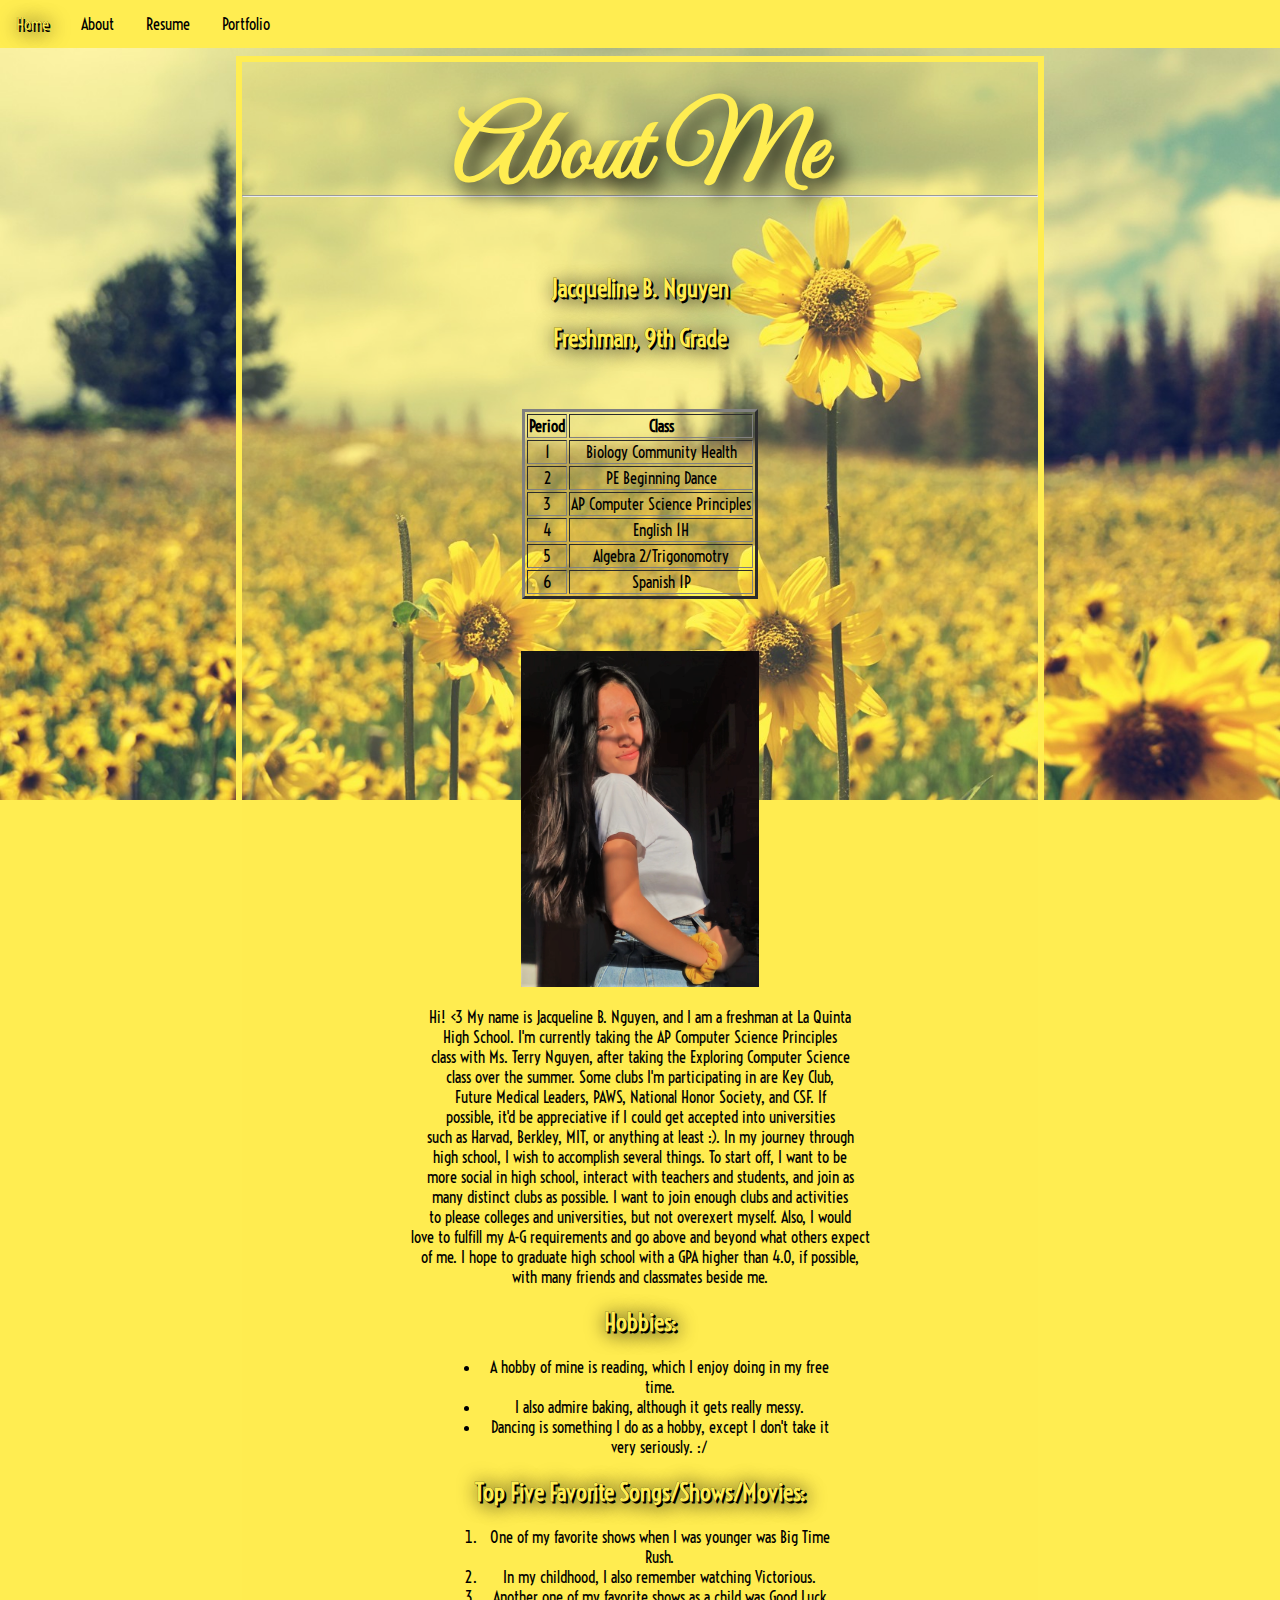
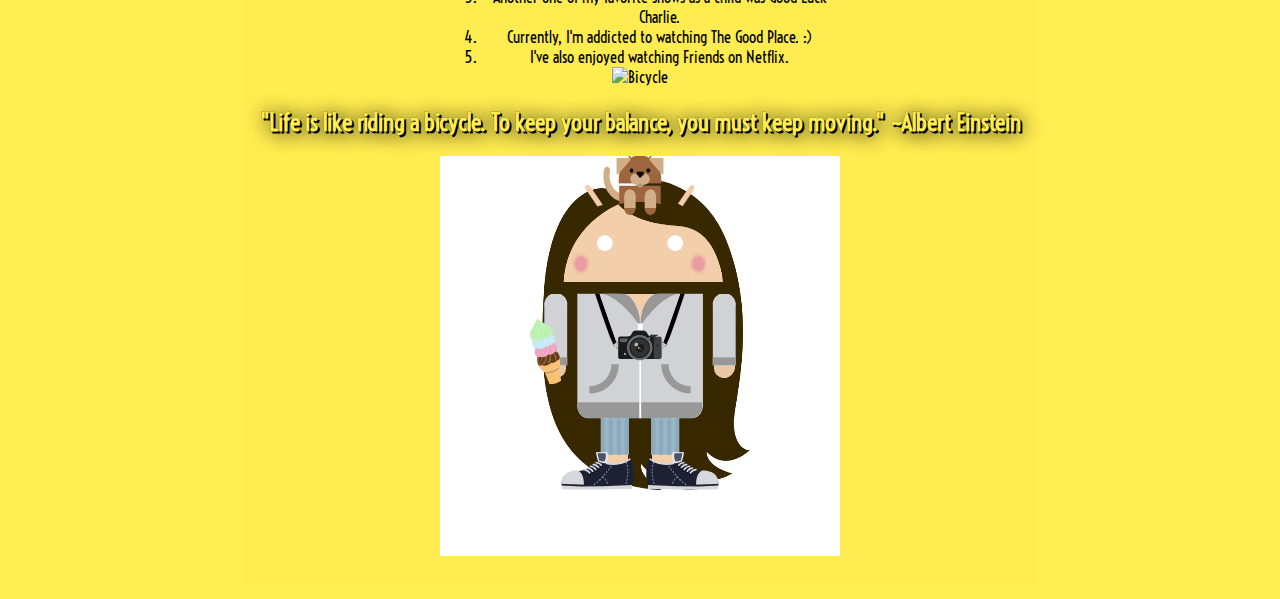
==== about.html @ ab5d4720 "Initial Commit" ====
<!doctype html>
<html>
    <head>
        <meta charset= "utf-8">
        <title>About</title>
        <link href="style.css" rel="stylesheet" type="text/css">
        <link href="https://fonts.googleapis.com/css?family=Great+Vibes" rel="stylesheet">
        <link href="https://fonts.googleapis.com/css?family=Voltaire" rel="stylesheet">
    </head>
    <body>
        <ul id="nav"> <!--This is a comment. ul stands for Unordered List-->
            <li><a href="index.html">Home</a></li> <!--li stands for List Item-->
            <li><a href="about.html">About</a></li>
            <li><a href="resume.html">Resume</a></li>
            <li><a href="portfolio.html">Portfolio</a></li>
        </ul>
        <div id="content">
        <h1>About Me</h1>
        <hr></hr>
        <p> <br>
            <br>
        </p>
        <h2>Jacqueline B. Nguyen</h2>
        <h2>Freshman, 9th Grade</h2>
        <p> <br>
        </p>        <table border="3">
            <tr> <!--Table Row of Headings-->
                <th>Period</th>
                <th>Class</th>
            </tr>
            <tr> <!--Period 1 Row-->
                <td>1</td>
                <td>Biology Community Health</td>
            </tr>
            <tr> <!--Period 2 Row-->
                <td>2</td>
                <td>PE Beginning Dance</td>
            </tr>
            </tr>
            <tr> <!--Period 3 Row-->
                <td>3</td>
                <td>AP Computer Science Principles</td>
            </tr>
            </tr>
            <tr> <!--Period 4 Row-->
                <td>4</td>
                <td>English 1H</td>
            </tr>
            </tr>
            <tr> <!--Period 5 Row-->
                <td>5</td>
                <td>Algebra 2/Trigonomotry</td>
            </tr>
            </tr>
            <tr> <!--Period 6 Row-->
                <td>6</td>
                <td>Spanish 1P</td>
            </tr>
        </table>
        <p> <br>
        </p>
        <img src="~picture.PNG" height="30%" width="30%">
        <p>Hi! <3 My name is Jacqueline B. Nguyen, and I am a freshman at La Quinta<br> 
        High School. I'm currently taking the AP Computer Science Principles<br>
        class with Ms. Terry Nguyen, after taking the Exploring Computer Science<br> 
        class over the summer. Some clubs I'm participating in are Key Club,<br>
        Future Medical Leaders, PAWS, National Honor Society, and CSF. If<br>
        possible, it'd be appreciative if I could get accepted into universities<br>
        such as Harvad, Berkley, MIT, or anything at least :). In my journey through<br>
        high school, I wish to accomplish several things. To start off, I want to be<br>
        more social in high school, interact with teachers and students, and join as<br>
        many distinct clubs as possible. I want to join enough clubs and activities<br>
        to please colleges and universities, but not overexert myself. Also, I would<br>
        love to fulfill my A-G requirements and go above and beyond what others expect<br> 
        of me. I hope to graduate high school with a GPA higher than 4.0, if possible,<br> 
        with many friends and classmates beside me.<br> 
        </p>
        <h2>Hobbies:</h2>
        <ul>
            <li>A hobby of mine is reading, which I enjoy doing in my free time.</li>
            <li>I also admire baking, although it gets really messy.</li>
            <li>Dancing is something I do as a hobby, except I don't take it very seriously. :/</li>
        </ul>
        <h2>Top Five Favorite Songs/Shows/Movies:</h2>
        <ol>
            <li>One of my favorite shows when I was younger was Big Time Rush.</li>
            <li>In my childhood, I also remember watching Victorious.</li>
            <li>Another one of my favorite shows as a child was Good Luck Charlie.</li>
            <li>Currently, I'm addicted to watching The Good Place. :)</li>
            <li>I've also enjoyed watching Friends on Netflix.</li>
        </ol>
        <img src="~bicycle" alt="Bicycle">
        <h2>"Life is like riding a bicycle. To keep your balance, you must keep moving." ~Albert Einstein</h2>
        <img src="~avatar.gif">
        </div>
    </body>
</html>
---- style.css ----
body {
    background-image: url(~flower.jpg);
    background-repeat: no-repeat;
    background-size: 100%;
    background-attachment: fixed;
    background-color: #ffed51;
    font-family: 'Voltaire', sans-serif;
}

#content h1 {
    font-family: 'Great Vibes', cursive;
    font-size: 100px;
    margin-top: 30px;
    margin-bottom: -30px;
    text-align: center;
    color: #ffed51;
    text-shadow: 10px 10px 20px #000000;
}

#nav {
    list-style-type: none;
    margin: -8px;
    padding: 0;
    overflow: hidden;
    background-color: #ffed51;
}

#nav li {
    float: left;
}

#nav li a{
    display: block;
    padding: 14px 16px;
    text-align: center;
    color: black;
    text-decoration: none;
}

#nav li a:hover{
    color: #ffed51;
    text-shadow: 2px 2px 20px black, 2px 2px 0px black, 0px 0px 0px black;
}

#content {
    border: solid 6px #ffed51;
    margin-top: 16px;
    width: 63%;
    margin-left: auto;
    margin-right: auto;
    text-align: center;
    padding-bottom: 25px;
    background-color: rgba(255, 237, 81, 0.2);
}

table {
    margin: auto;
}

#content ul, #content ol {
    margin: auto;
    width: 45%;
}

#content h2 {
    color: #ffed51;
    text-shadow: 2px 2px 20px black, 2px 2px 0px black, 0px 0px 0px black;
}
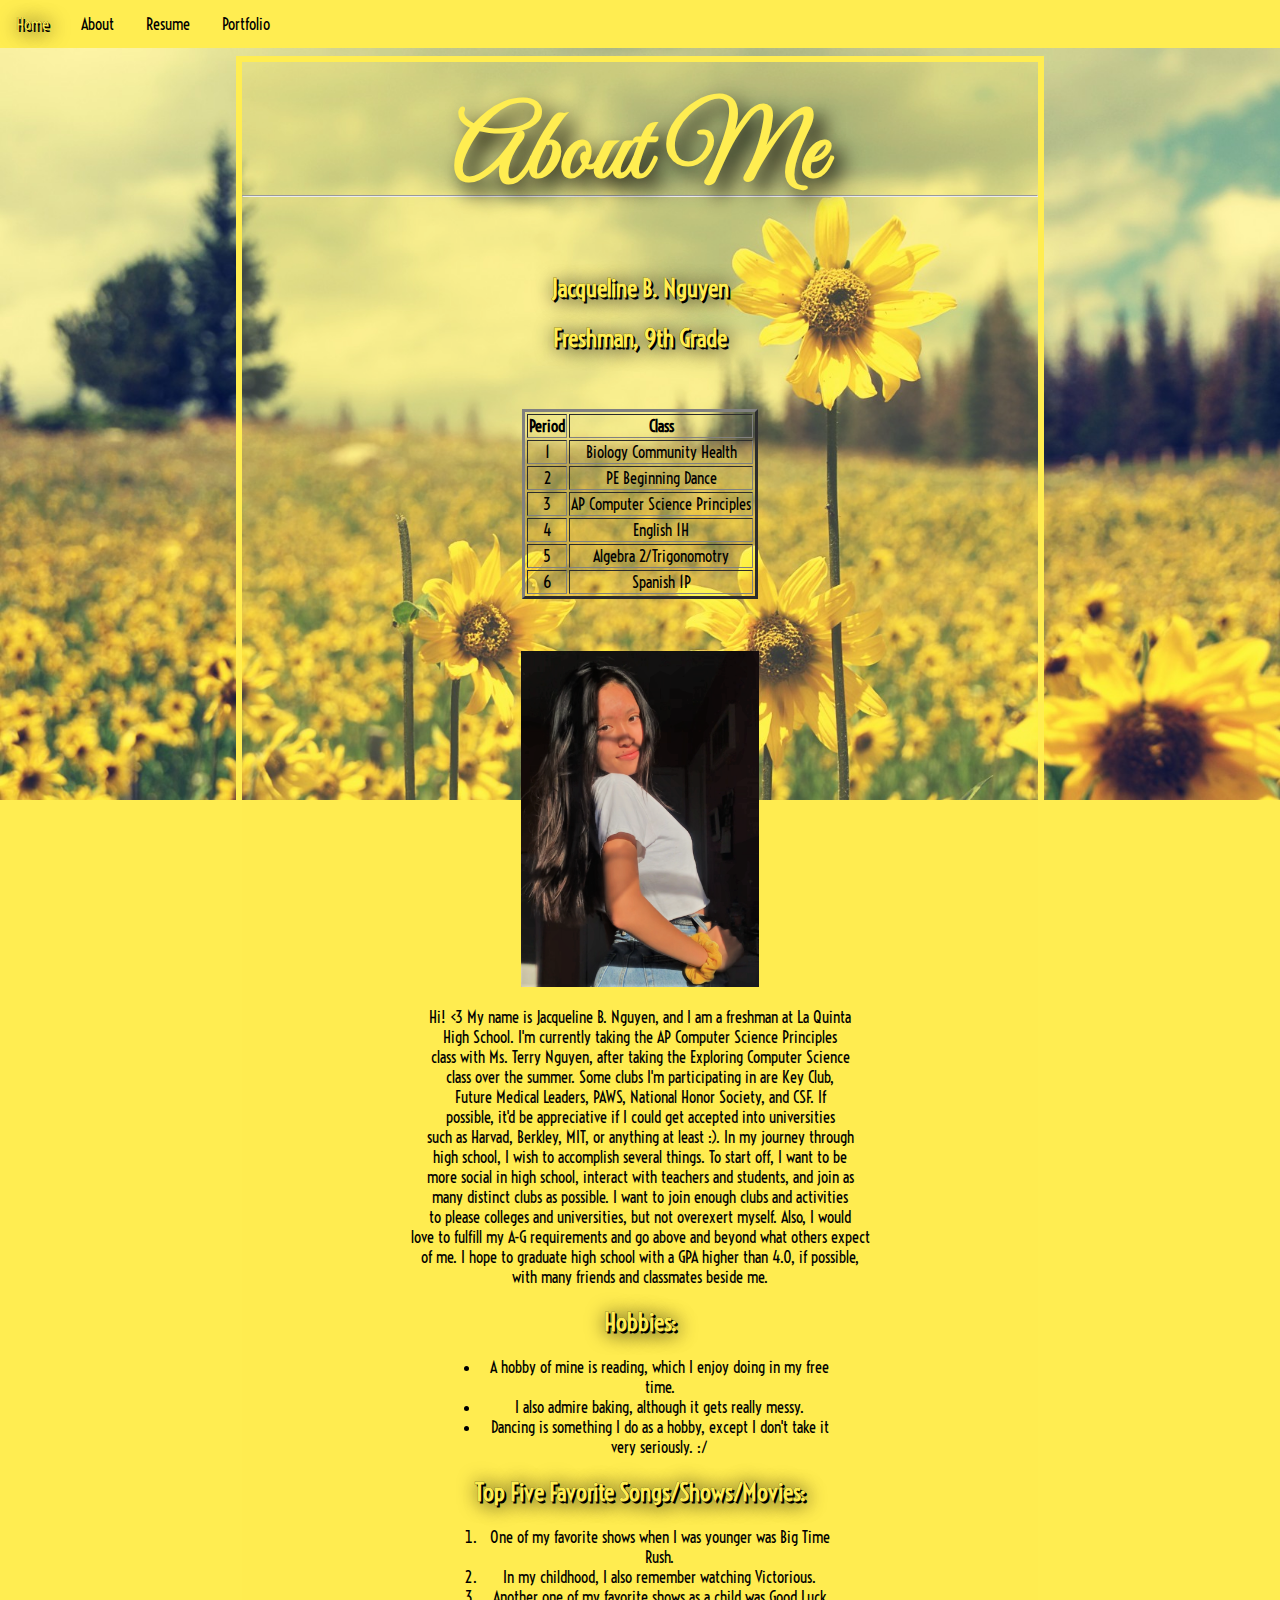
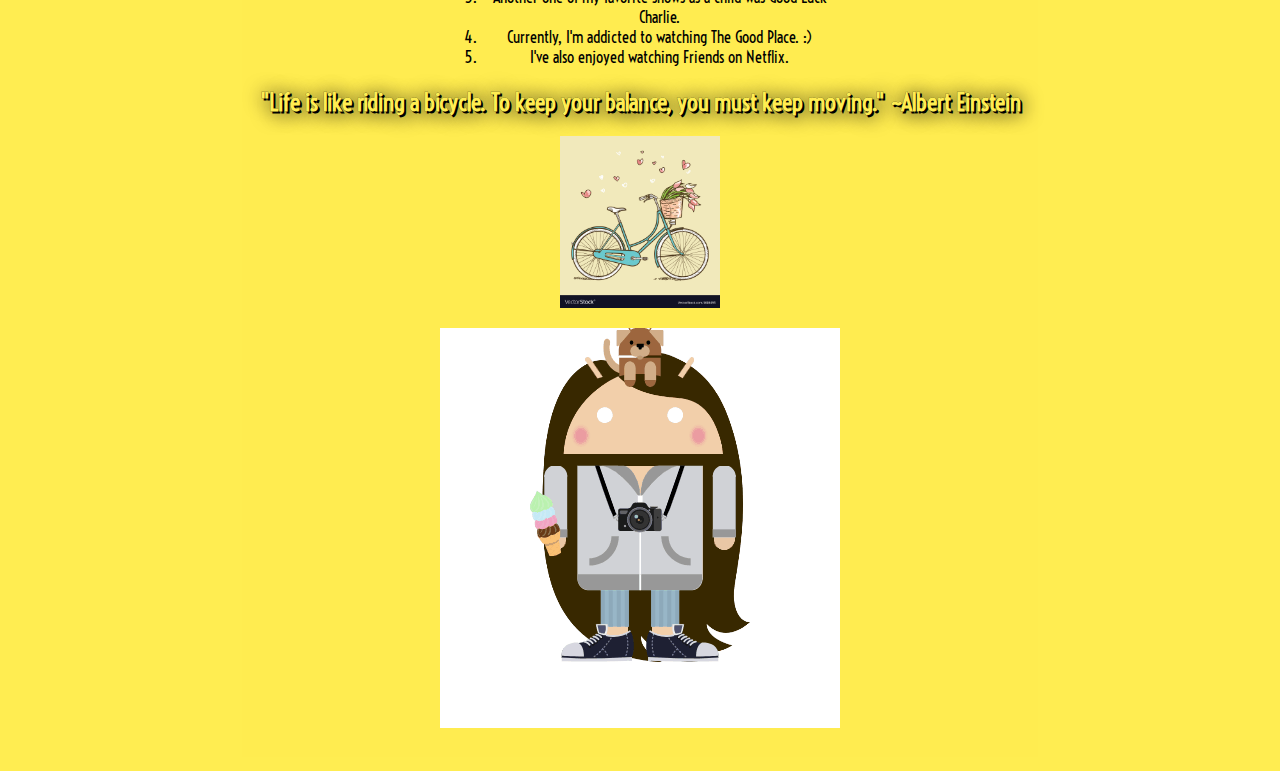
==== commit 2da0bc26: "update game" ====
--- a/about.html
+++ b/about.html
@@ -89,8 +89,9 @@
             <li>Currently, I'm addicted to watching The Good Place. :)</li>
             <li>I've also enjoyed watching Friends on Netflix.</li>
         </ol>
-        <img src="~bicycle" alt="Bicycle">
         <h2>"Life is like riding a bicycle. To keep your balance, you must keep moving." ~Albert Einstein</h2>
+        <img src="~bicycle.jpg" alt="Bicycle" height="20%" width="20%">
+        <p></p>
         <img src="~avatar.gif">
         </div>
     </body>
--- a/style.css
+++ b/style.css
@@ -1,5 +1,5 @@
 body {
-    background-image: url(~flower.jpg);
+    background-image: url("flower.jpg");
     background-repeat: no-repeat;
     background-size: 100%;
     background-attachment: fixed;
